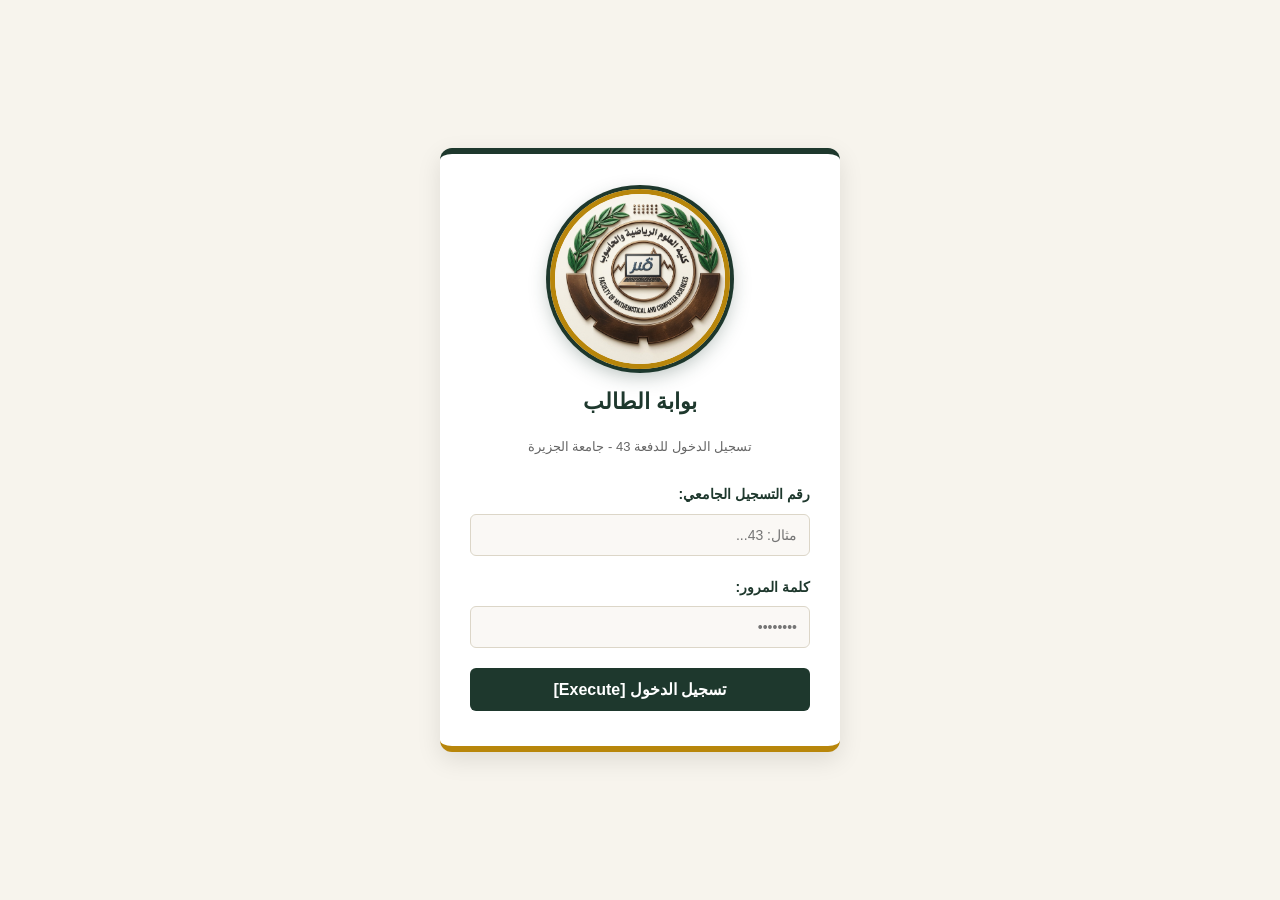
==== index.html @ b6f721bf "Rename login.html to index.html" ====
<!DOCTYPE html>
<html lang="ar" dir="rtl">

<head>
    <meta charset="UTF-8">
    <meta name="viewport" content="width=device-width, initial-scale=1.0">
    <title>بوابة الطالب - تسجيل الدخول</title>
    <link rel="stylesheet" href="css/style.css">

    <style>
        body.login-body {
            display: flex;
            justify-content: center;
            align-items: center;
            min-height: 100vh;
            background-color: #f7f4ed;
            margin: 0;
            padding: 15px;
        }

        .login-card {
            background: white;
            padding: 35px 30px;
            border-radius: 12px;
            box-shadow: 0 8px 24px rgba(0, 0, 0, 0.1);
            width: 100%;
            max-width: 400px;
            text-align: center;
            border-top: 6px solid #1e382d;
            border-bottom: 6px solid #b8860b;
        }

        /* تصحيح عرض الشعار لضمان ظهوره بشكل دائري وفخم */
        .login-logo {
            width: 100px;
            height: 100px;
            border-radius: 50%;
            object-fit: cover;
            border: 3px solid #b8860b;
            box-shadow: 0 4px 10px rgba(0, 0, 0, 0.15);
            margin-bottom: 15px;
            display: block;
            margin-left: auto;
            margin-right: auto;
        }

        .form-group {
            margin-bottom: 20px;
            text-align: right;
        }

        .form-group label {
            display: block;
            margin-bottom: 8px;
            font-weight: 600;
            color: #1e382d;
            font-size: 14px;
        }

        .form-group input {
            width: 100%;
            padding: 12px;
            border: 1px solid #dcd6c8;
            border-radius: 6px;
            box-sizing: border-box;
            font-size: 14px;
            background-color: #faf8f5;
            outline: none;
        }

        .form-group input:focus {
            border-color: #1e382d;
            background-color: #fff;
        }

        .login-btn {
            background-color: #1e382d;
            color: white;
            padding: 12px;
            border: none;
            border-radius: 6px;
            width: 100%;
            font-size: 16px;
            cursor: pointer;
            font-weight: bold;
            transition: background 0.3s;
        }

        .login-btn:hover {
            background-color: #2c4a3e;
        }
    </style>
</head>

<body class="login-body">

    <div class="login-card">
        <!-- شعار الكلية -->
        <img src="image/image.jpg" alt="شعار كلية العلوم الرياضية والحاسوب" class="login-logo" onerror="this.onerror=null; this.src='image.jpg';">
        
        <h2 style="color: #1e382d; margin-top: 5px; font-size: 22px;">بوابة الطالب</h2>
        <p style="color: #666; font-size: 13px; margin-bottom: 25px;">تسجيل الدخول للدفعة 43 - جامعة الجزيرة</p>

        <!-- نموذج تسجيل الدخول بدون onsubmit خارجي -->
        <form id="loginForm">
            <div class="form-group">
                <label for="reg_number">رقم التسجيل الجامعي:</label>
                <input type="text" id="reg_number" name="reg_number" placeholder="مثال: 43..." required autocomplete="off">
            </div>

            <div class="form-group">
                <label for="password">كلمة المرور:</label>
                <input type="password" id="password" name="password" placeholder="••••••••" required>
            </div>

            <button type="submit" class="login-btn">تسجيل الدخول [Execute]</button>
        </form>
    </div>

    <!-- تم نقل السكريبت هنا لنضمن تحميل عناصر الصفحة أولاً -->
    <script src="js/script.js"></script>
</body>

</html>
---- css/style.css ----
/* ================= إعدادات التجاوب والشاملة لكل الصفحات ================= */
* {
    box-sizing: border-box;
}

body {
    font-family: 'Cairo', 'Segoe UI', Tahoma, Geneva, Verdana, sans-serif;
    background-color: #f7f4ed;
    color: #333;
    margin: 0;
    padding: 0;
    direction: rtl;
    line-height: 1.6;
}

/* الهيدر المتجاوب الموحد لكل الصفحات */
header, .main-header {
    background-color: #1e382d;
    color: white;
    padding: 20px;
    text-align: center;
    position: relative;
    border-bottom: 4px solid #b8860b;
}

header h1, .main-header h1 {
    margin: 0 0 8px 0;
    font-size: 1.5rem;
}

header p, .main-header p {
    margin: 0;
    font-size: 0.9rem;
    opacity: 0.9;
}

/* الأزرار العلوية (إن وجدت في الهيدر) */
.header-buttons {
    position: absolute;
    top: 15px;
    right: 15px;
    left: 15px;
    display: flex;
    justify-content: space-between;
    align-items: center;
    gap: 8px;
}

/* المحتوى الرئيسي */
main {
    max-width: 1000px;
    margin: 20px auto;
    padding: 0 15px;
}

/* البطاقات الترحيبية والمعلوماتية في كل الصفحات */
.welcome-card, .content-card, .section-box {
    background: #fff;
    padding: 22px;
    border-radius: 14px;
    margin: 20px 0;
    box-shadow: 0 4px 15px rgba(0, 0, 0, 0.05);
    border: 1px solid rgba(184, 134, 11, 0.15);
}

.welcome-card h2, .content-card h2 {
    color: #1e382d;
    margin-top: 0;
}

/* ================= تنسيق الشعار (الصورة الدائرية البارزة) ================= */
.hero-logo-container {
    display: flex;
    justify-content: center;
    align-items: center;
    margin: 15px 0;
}

.college-logo-large, .login-logo, img[src*="image.jpg"] {
    width: 180px;
    height: 180px;
    border-radius: 50%;
    object-fit: cover;
    border: 5px solid #b8860b;
    box-shadow: 0 6px 20px rgba(30, 56, 45, 0.35), 0 0 0 4px #1e382d;
    transition: transform 0.3s ease, box-shadow 0.3s ease;
}

.college-logo-large:hover {
    transform: scale(1.04);
    box-shadow: 0 10px 25px rgba(184, 134, 11, 0.4), 0 0 0 4px #1e382d;
}

/* ================= محطة الإبداع والروابط السريعة (الصفحة الرئيسية) ================= */
.creative-hub {
    background: linear-gradient(135deg, #1e382d, #2c4a3e);
    color: #f7f4ed;
    padding: 30px;
    border-radius: 16px;
    box-shadow: 0 8px 24px rgba(0, 0, 0, 0.15);
    margin-top: 25px;
    text-align: center;
    border-bottom: 5px solid #b8860b;
    transition: transform 0.3s ease, box-shadow 0.3s ease;
}

.creative-hub:hover {
    transform: translateY(-4px);
    box-shadow: 0 12px 30px rgba(30, 56, 45, 0.25);
}

.creative-hub h3 {
    color: #d4af37;
    margin-top: 0;
    font-size: 22px;
    margin-bottom: 12px;
}

.quick-links-grid {
    display: grid;
    grid-template-columns: repeat(auto-fit, minmax(140px, 1fr));
    gap: 12px;
    margin-top: 20px;
}

.quick-link-btn {
    background: rgba(255, 255, 255, 0.1);
    color: #f7f4ed;
    padding: 12px;
    border-radius: 10px;
    text-decoration: none;
    font-weight: 600;
    font-size: 14px;
    border: 1px solid rgba(212, 175, 55, 0.3);
    transition: all 0.3s ease;
    display: block;
    text-align: center;
}

.quick-link-btn:hover {
    background: #b8860b;
    color: #fff;
    border-color: #b8860b;
    transform: scale(1.03);
}

.quick-link-btn:active {
    transform: scale(0.97);
}

/* زر تسجيل الخروج الخاص */
.logout-quick-btn {
    background: rgba(239, 68, 68, 0.2) !important;
    border-color: rgba(239, 68, 68, 0.5) !important;
}

.logout-quick-btn:hover {
    background: #ef4444 !important;
    border-color: #ef4444 !important;
}

/* ================= تنسيق الجداول (صفحة الجداول، المواد، الامتحانات) ================= */
table {
    width: 100%;
    border-collapse: collapse;
    background: #fff;
    border-radius: 10px;
    overflow: hidden;
    margin-top: 15px;
    box-shadow: 0 4px 12px rgba(0, 0, 0, 0.05);
}

table th {
    background-color: #1e382d;
    color: white;
    padding: 14px 15px;
    text-align: right;
    font-weight: 600;
}

table td {
    padding: 12px 15px;
    text-align: right;
    border-bottom: 1px solid #eee;
}

table tr:hover {
    background-color: #fcf9f2;
}

/* ================= النماذج وأزرار الإدخال (صفحة تسجيل الدخول والحساب) ================= */
.form-group, .input-group {
    margin-bottom: 15px;
}

input[type="text"], input[type="password"], input[type="email"], select, textarea {
    width: 100%;
    padding: 12px;
    border-radius: 8px;
    border: 1px solid #ccc;
    background-color: #fff;
    font-family: inherit;
    font-size: 14px;
    transition: border-color 0.3s;
}

input:focus, select:focus, textarea:focus {
    border-color: #1e382d;
    outline: none;
    box-shadow: 0 0 0 3px rgba(30, 56, 45, 0.15);
}

button, .btn {
    background-color: #1e382d;
    color: white;
    padding: 12px 20px;
    border: none;
    border-radius: 8px;
    font-weight: 600;
    cursor: pointer;
    transition: background-color 0.3s, transform 0.2s;
    width: 100%;
}

button:hover, .btn:hover {
    background-color: #2c4a3e;
    transform: translateY(-2px);
}

/* ================= الفوتر العام ================= */
footer {
    text-align: center;
    padding: 20px;
    color: #666;
    font-size: 13px;
    background-color: #f0ece1;
    border-top: 1px solid #e2dac9;
    margin-top: 40px;
}

/* ================= التجاوب مع شاشات الموبايل الصغيرة ================= */
@media (max-width: 768px) {
    header h1, .main-header h1 {
        font-size: 1.2rem;
    }

    header p, .main-header p {
        font-size: 0.8rem;
    }

    .college-logo-large, .login-logo, img[src*="image.jpg"] {
        width: 130px;
        height: 130px;
        border-width: 4px;
    }

    .quick-links-grid {
        grid-template-columns: 1fr;
    }

    table th, table td {
        padding: 10px 8px;
        font-size: 12.5px;
    }
}
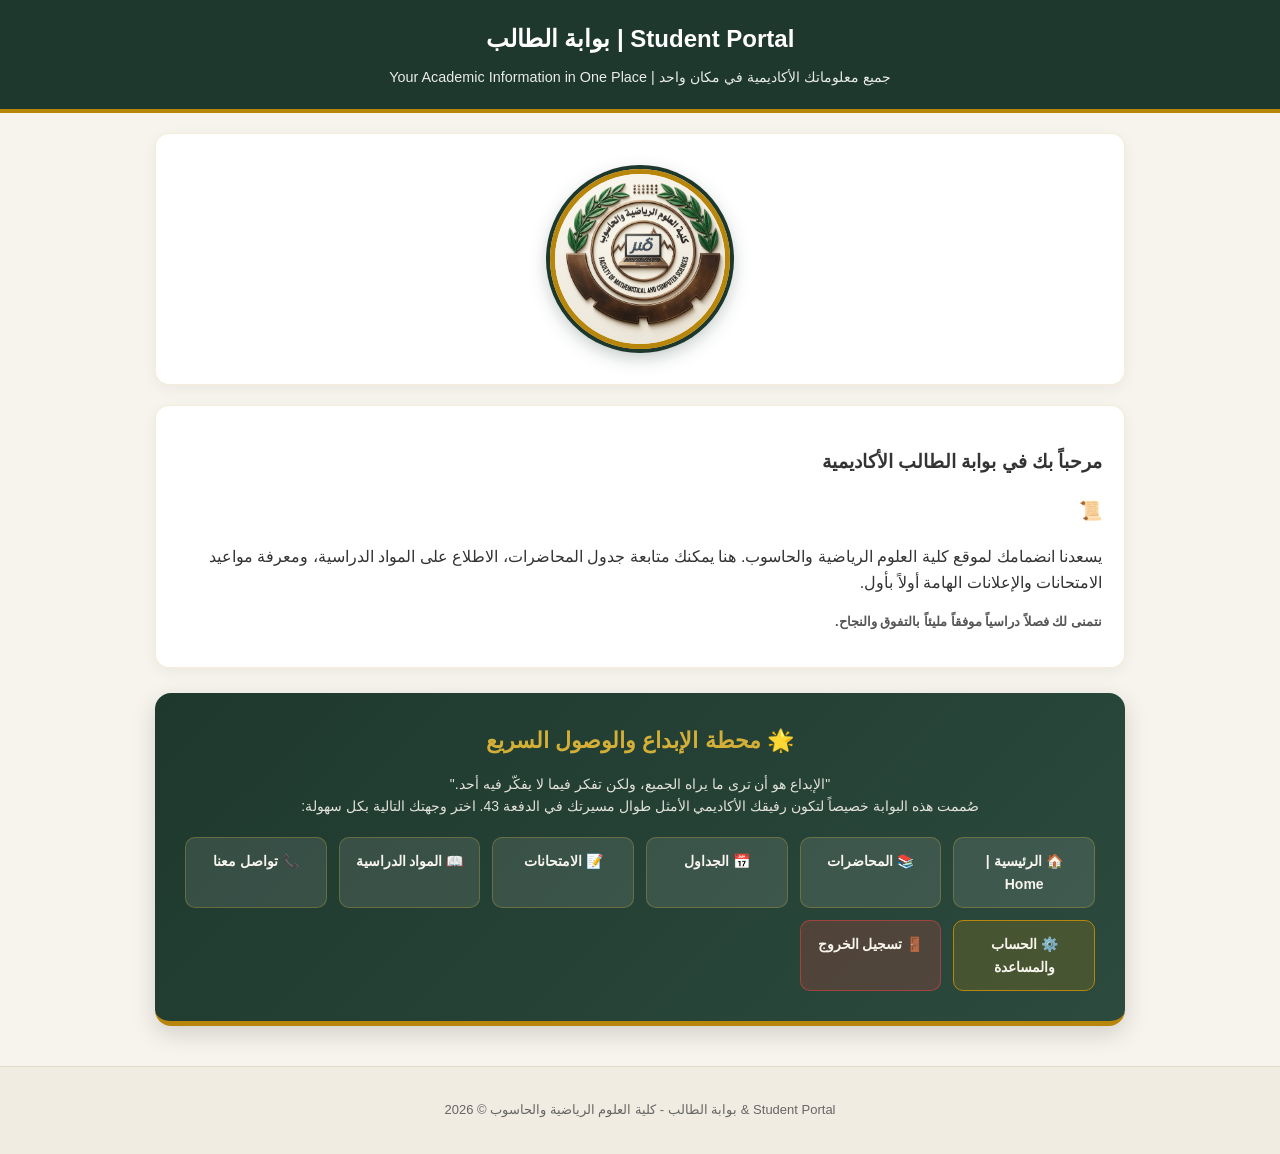
==== commit 729b8199: "Rename home.html to index.html" ====
--- a/index.html
+++ b/index.html
@@ -4,120 +4,72 @@
 <head>
     <meta charset="UTF-8">
     <meta name="viewport" content="width=device-width, initial-scale=1.0">
-    <title>بوابة الطالب - تسجيل الدخول</title>
+    <title>Student Portal - الرئيسية | Home</title>
+    
+    <!-- ربط ملف التنسيقات الخارجي بالطريقة الصحيحة -->
     <link rel="stylesheet" href="css/style.css">
-
-    <style>
-        body.login-body {
-            display: flex;
-            justify-content: center;
-            align-items: center;
-            min-height: 100vh;
-            background-color: #f7f4ed;
-            margin: 0;
-            padding: 15px;
-        }
-
-        .login-card {
-            background: white;
-            padding: 35px 30px;
-            border-radius: 12px;
-            box-shadow: 0 8px 24px rgba(0, 0, 0, 0.1);
-            width: 100%;
-            max-width: 400px;
-            text-align: center;
-            border-top: 6px solid #1e382d;
-            border-bottom: 6px solid #b8860b;
-        }
-
-        /* تصحيح عرض الشعار لضمان ظهوره بشكل دائري وفخم */
-        .login-logo {
-            width: 100px;
-            height: 100px;
-            border-radius: 50%;
-            object-fit: cover;
-            border: 3px solid #b8860b;
-            box-shadow: 0 4px 10px rgba(0, 0, 0, 0.15);
-            margin-bottom: 15px;
-            display: block;
-            margin-left: auto;
-            margin-right: auto;
-        }
-
-        .form-group {
-            margin-bottom: 20px;
-            text-align: right;
-        }
-
-        .form-group label {
-            display: block;
-            margin-bottom: 8px;
-            font-weight: 600;
-            color: #1e382d;
-            font-size: 14px;
-        }
-
-        .form-group input {
-            width: 100%;
-            padding: 12px;
-            border: 1px solid #dcd6c8;
-            border-radius: 6px;
-            box-sizing: border-box;
-            font-size: 14px;
-            background-color: #faf8f5;
-            outline: none;
-        }
-
-        .form-group input:focus {
-            border-color: #1e382d;
-            background-color: #fff;
-        }
-
-        .login-btn {
-            background-color: #1e382d;
-            color: white;
-            padding: 12px;
-            border: none;
-            border-radius: 6px;
-            width: 100%;
-            font-size: 16px;
-            cursor: pointer;
-            font-weight: bold;
-            transition: background 0.3s;
-        }
-
-        .login-btn:hover {
-            background-color: #2c4a3e;
-        }
-    </style>
 </head>
 
-<body class="login-body">
+<body>
 
-    <div class="login-card">
-        <!-- شعار الكلية -->
-        <img src="image/image.jpg" alt="شعار كلية العلوم الرياضية والحاسوب" class="login-logo" onerror="this.onerror=null; this.src='image.jpg';">
+    <!-- ================= HEADER ================= -->
+    <header>
+        <h1>Student Portal | بوابة الطالب</h1>
+        <p>جميع معلوماتك الأكاديمية في مكان واحد | Your Academic Information in One Place</p>
+    </header>
+
+    <!-- ================= MAIN CONTENT ================= -->
+    <main>
+        <!-- الشعار البارز مباشرة تحت عنوان البوابة -->
+        <div class="welcome-card" style="text-align: center; padding: 20px;">
+            <div class="hero-logo-container">
+                <img src="image/image.jpg" alt="شعار كلية العلوم الرياضية والحاسوب" class="college-logo-large">
+            </div>
+        </div>
+
+        <!-- الكلام الترحيبي والبطاقة قبل المحطة -->
+        <div class="welcome-card">
+            <h3>مرحباً بك في بوابة الطالب الأكاديمية </h3>
+                        <h3>    📜  </h3>
+                       
+            
+            <p>يسعدنا انضمامك لموقع كلية العلوم الرياضية والحاسوب. هنا يمكنك متابعة جدول المحاضرات، الاطلاع على المواد الدراسية، ومعرفة مواعيد الامتحانات والإعلانات الهامة أولاً بأول.</p>
+            <p style="color: #555; font-size: 13px; font-weight: bold;">نتمنى لك فصلاً دراسياً موفقاً مليئاً بالتفوق والنجاح.</p>
+        </div>
+
+        <!-- محطة الإلهام والوصول السريع الشاملة لجميع الأزرار بدون تكرار -->
+        <div class="creative-hub">
+            <h3>🌟 محطة الإبداع والوصول السريع</h3>
+            <p style="font-size: 14px; opacity: 0.9; line-height: 1.6;">
+                "الإبداع هو أن ترى ما يراه الجميع، ولكن تفكر فيما لا يفكّر فيه أحد." <br>
+                صُممت هذه البوابة خصيصاً لتكون رفيقك الأكاديمي الأمثل طوال مسيرتك في الدفعة 43. اختر وجهتك التالية بكل سهولة:
+            </p>
+            
+            <div class="quick-links-grid">
+                <a href="index.html" class="quick-link-btn">🏠 الرئيسية | Home</a>
+                <a href="lectures.html" class="quick-link-btn">📚 المحاضرات</a>
+                <a href="schedules.html" class="quick-link-btn">📅 الجداول</a>
+                <a href="exams.html" class="quick-link-btn">📝 الامتحانات</a>
+                <a href="subjects.html" class="quick-link-btn">📖 المواد الدراسية</a>
+                
+                <!-- زر تواصل معنا يوجه لصفحة الحساب وينزل مباشرة لقسم التواصل -->
+                <a href="account.html#contact-section" class="quick-link-btn">📞 تواصل معنا</a>
+                
+                <!-- زر الحساب والمساعدة يوجه لقسم المساعد الذكي -->
+                <a href="account.html#help-section" class="quick-link-btn" style="background: rgba(184, 134, 11, 0.2); border-color: #b8860b;">⚙️ الحساب والمساعدة</a>
+                
+                <a href="login.html" class="quick-link-btn logout-quick-btn">🚪 تسجيل الخروج</a>
+            </div>
+        </div>
         
-        <h2 style="color: #1e382d; margin-top: 5px; font-size: 22px;">بوابة الطالب</h2>
-        <p style="color: #666; font-size: 13px; margin-bottom: 25px;">تسجيل الدخول للدفعة 43 - جامعة الجزيرة</p>
+    </main>
 
-        <!-- نموذج تسجيل الدخول بدون onsubmit خارجي -->
-        <form id="loginForm">
-            <div class="form-group">
-                <label for="reg_number">رقم التسجيل الجامعي:</label>
-                <input type="text" id="reg_number" name="reg_number" placeholder="مثال: 43..." required autocomplete="off">
-            </div>
+    <!-- ================= FOOTER ================= -->
+    <footer>
+        <p>Student Portal & بوابة الطالب - كلية العلوم الرياضية والحاسوب © 2026</p>
+    </footer>
 
-            <div class="form-group">
-                <label for="password">كلمة المرور:</label>
-                <input type="password" id="password" name="password" placeholder="••••••••" required>
-            </div>
-
-            <button type="submit" class="login-btn">تسجيل الدخول [Execute]</button>
-        </form>
-    </div>
-
-    <!-- تم نقل السكريبت هنا لنضمن تحميل عناصر الصفحة أولاً -->
+    <!-- ربط ملف الجافاسكريبت داخل مجلد js -->
     <script src="js/script.js"></script>
 </body>
 
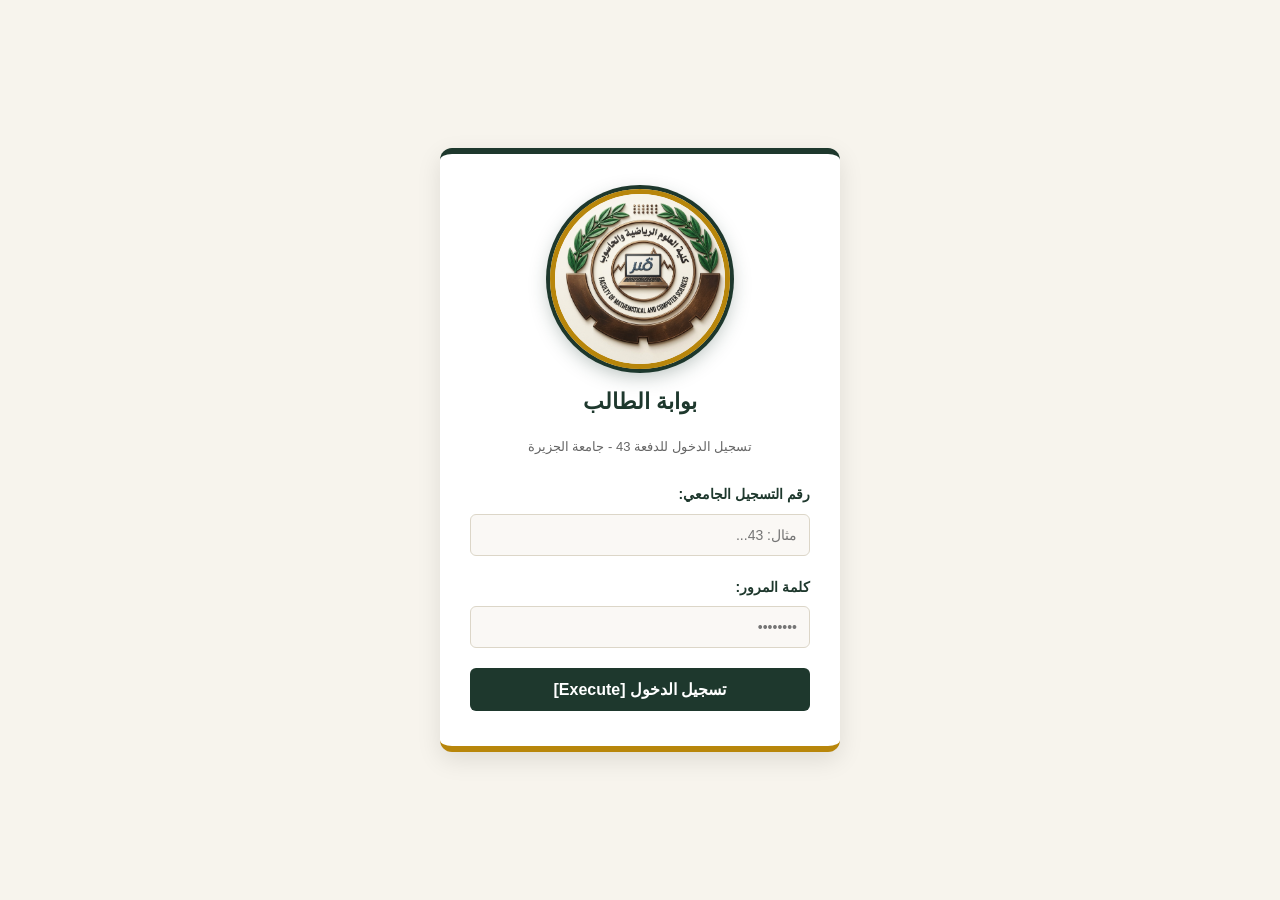
==== commit 97604c9d: "Update and rename login.html to index.html" ====
--- a/index.html
+++ b/index.html
@@ -4,73 +4,139 @@
 <head>
     <meta charset="UTF-8">
     <meta name="viewport" content="width=device-width, initial-scale=1.0">
-    <title>Student Portal - الرئيسية | Home</title>
-    
-    <!-- ربط ملف التنسيقات الخارجي بالطريقة الصحيحة -->
+    <title>بوابة الطالب - تسجيل الدخول</title>
     <link rel="stylesheet" href="css/style.css">
+
+    <style>
+        body.login-body {
+            display: flex;
+            justify-content: center;
+            align-items: center;
+            min-height: 100vh;
+            background-color: #f7f4ed;
+            margin: 0;
+            padding: 15px;
+        }
+
+        .login-card {
+            background: white;
+            padding: 35px 30px;
+            border-radius: 12px;
+            box-shadow: 0 8px 24px rgba(0, 0, 0, 0.1);
+            width: 100%;
+            max-width: 400px;
+            text-align: center;
+            border-top: 6px solid #1e382d;
+            border-bottom: 6px solid #b8860b;
+        }
+
+        /* تصحيح عرض الشعار لضمان ظهوره بشكل دائري وفخم */
+        .login-logo {
+            width: 100px;
+            height: 100px;
+            border-radius: 50%;
+            object-fit: cover;
+            border: 3px solid #b8860b;
+            box-shadow: 0 4px 10px rgba(0, 0, 0, 0.15);
+            margin-bottom: 15px;
+            display: block;
+            margin-left: auto;
+            margin-right: auto;
+        }
+
+        .form-group {
+            margin-bottom: 20px;
+            text-align: right;
+        }
+
+        .form-group label {
+            display: block;
+            margin-bottom: 8px;
+            font-weight: 600;
+            color: #1e382d;
+            font-size: 14px;
+        }
+
+        .form-group input {
+            width: 100%;
+            padding: 12px;
+            border: 1px solid #dcd6c8;
+            border-radius: 6px;
+            box-sizing: border-box;
+            font-size: 14px;
+            background-color: #faf8f5;
+            outline: none;
+        }
+
+        .form-group input:focus {
+            border-color: #1e382d;
+            background-color: #fff;
+        }
+
+        .login-btn {
+            background-color: #1e382d;
+            color: white;
+            padding: 12px;
+            border: none;
+            border-radius: 6px;
+            width: 100%;
+            font-size: 16px;
+            cursor: pointer;
+            font-weight: bold;
+            transition: background 0.3s;
+        }
+
+        .login-btn:hover {
+            background-color: #2c4a3e;
+        }
+    </style>
 </head>
 
-<body>
+<body class="login-body">
 
-    <!-- ================= HEADER ================= -->
-    <header>
-        <h1>Student Portal | بوابة الطالب</h1>
-        <p>جميع معلوماتك الأكاديمية في مكان واحد | Your Academic Information in One Place</p>
-    </header>
+    <div class="login-card">
+        <!-- شعار الكلية -->
+        <img src="image/image.jpg" alt="شعار كلية العلوم الرياضية والحاسوب" class="login-logo" onerror="this.onerror=null; this.src='image.jpg';">
+        
+        <h2 style="color: #1e382d; margin-top: 5px; font-size: 22px;">بوابة الطالب</h2>
+        <p style="color: #666; font-size: 13px; margin-bottom: 25px;">تسجيل الدخول للدفعة 43 - جامعة الجزيرة</p>
 
-    <!-- ================= MAIN CONTENT ================= -->
-    <main>
-        <!-- الشعار البارز مباشرة تحت عنوان البوابة -->
-        <div class="welcome-card" style="text-align: center; padding: 20px;">
-            <div class="hero-logo-container">
-                <img src="image/image.jpg" alt="شعار كلية العلوم الرياضية والحاسوب" class="college-logo-large">
+        <!-- نموذج تسجيل الدخول -->
+        <form id="loginForm">
+            <div class="form-group">
+                <label for="reg_number">رقم التسجيل الجامعي:</label>
+                <input type="text" id="reg_number" name="reg_number" placeholder="مثال: 43..." required autocomplete="off">
             </div>
-        </div>
 
-        <!-- الكلام الترحيبي والبطاقة قبل المحطة -->
-        <div class="welcome-card">
-            <h3>مرحباً بك في بوابة الطالب الأكاديمية </h3>
-                        <h3>    📜  </h3>
-                       
+            <div class="form-group">
+                <label for="password">كلمة المرور:</label>
+                <input type="password" id="password" name="password" placeholder="••••••••" required>
+            </div>
+
+            <button type="submit" class="login-btn">تسجيل الدخول [Execute]</button>
+        </form>
+    </div>
+
+    <!-- كود الجافاسكريبت لضمان فتح هذه الصفحة أولاً، ثم الانتقال لـ home.html بعد التسجيل -->
+    <script>
+        document.getElementById("loginForm").addEventListener("submit", function(event) {
+            event.preventDefault(); // منع إعادة التحميل
             
-            <p>يسعدنا انضمامك لموقع كلية العلوم الرياضية والحاسوب. هنا يمكنك متابعة جدول المحاضرات، الاطلاع على المواد الدراسية، ومعرفة مواعيد الامتحانات والإعلانات الهامة أولاً بأول.</p>
-            <p style="color: #555; font-size: 13px; font-weight: bold;">نتمنى لك فصلاً دراسياً موفقاً مليئاً بالتفوق والنجاح.</p>
-        </div>
+            const regNumber = document.getElementById("reg_number").value.trim();
+            const password = document.getElementById("password").value.trim();
 
-        <!-- محطة الإلهام والوصول السريع الشاملة لجميع الأزرار بدون تكرار -->
-        <div class="creative-hub">
-            <h3>🌟 محطة الإبداع والوصول السريع</h3>
-            <p style="font-size: 14px; opacity: 0.9; line-height: 1.6;">
-                "الإبداع هو أن ترى ما يراه الجميع، ولكن تفكر فيما لا يفكّر فيه أحد." <br>
-                صُممت هذه البوابة خصيصاً لتكون رفيقك الأكاديمي الأمثل طوال مسيرتك في الدفعة 43. اختر وجهتك التالية بكل سهولة:
-            </p>
-            
-            <div class="quick-links-grid">
-                <a href="index.html" class="quick-link-btn">🏠 الرئيسية | Home</a>
-                <a href="lectures.html" class="quick-link-btn">📚 المحاضرات</a>
-                <a href="schedules.html" class="quick-link-btn">📅 الجداول</a>
-                <a href="exams.html" class="quick-link-btn">📝 الامتحانات</a>
-                <a href="subjects.html" class="quick-link-btn">📖 المواد الدراسية</a>
-                
-                <!-- زر تواصل معنا يوجه لصفحة الحساب وينزل مباشرة لقسم التواصل -->
-                <a href="account.html#contact-section" class="quick-link-btn">📞 تواصل معنا</a>
-                
-                <!-- زر الحساب والمساعدة يوجه لقسم المساعد الذكي -->
-                <a href="account.html#help-section" class="quick-link-btn" style="background: rgba(184, 134, 11, 0.2); border-color: #b8860b;">⚙️ الحساب والمساعدة</a>
-                
-                <a href="login.html" class="quick-link-btn logout-quick-btn">🚪 تسجيل الخروج</a>
-            </div>
-        </div>
-        
-    </main>
+            if (regNumber === "" || password === "") {
+                alert("الرجاء إدخال البيانات كاملة!");
+                return;
+            }
 
-    <!-- ================= FOOTER ================= -->
-    <footer>
-        <p>Student Portal & بوابة الطالب - كلية العلوم الرياضية والحاسوب © 2026</p>
-    </footer>
+            // حفظ الحالة والانتقال لصفحة الرئيسية
+            localStorage.setItem("isLoggedIn", "true");
+            localStorage.setItem("studentReg", regNumber);
 
-    <!-- ربط ملف الجافاسكريبت داخل مجلد js -->
-    <script src="js/script.js"></script>
+            window.location.href = "home.html";
+        });
+    </script>
 </body>
 
 </html>
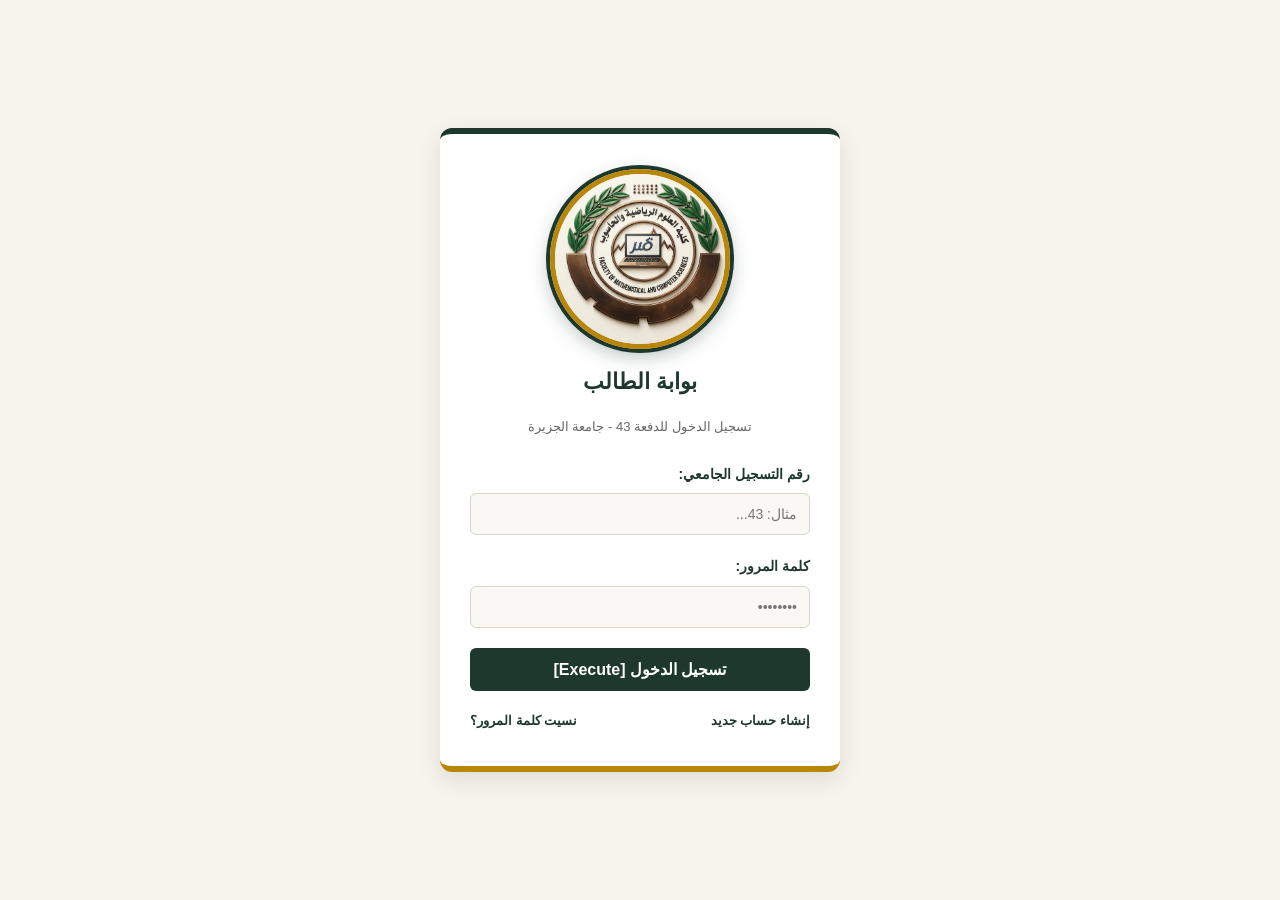
==== commit 6159a08e: "Update index.html" ====
--- a/index.html
+++ b/index.html
@@ -89,13 +89,33 @@
         .login-btn:hover {
             background-color: #2c4a3e;
         }
+
+        /* تنسيق روابط إضافية (إنشاء حساب / نسيت كلمة المرور) بأناقة متوافقة */
+        .extra-links {
+            margin-top: 20px;
+            display: flex;
+            justify-content: space-between;
+            font-size: 13px;
+        }
+
+        .extra-links a {
+            color: #1e382d;
+            text-decoration: none;
+            font-weight: 600;
+            transition: color 0.3s;
+        }
+
+        .extra-links a:hover {
+            color: #b8860b;
+            text-decoration: underline;
+        }
     </style>
 </head>
 
 <body class="login-body">
 
     <div class="login-card">
-        <!-- شعار الكلية -->
+        <!-- شعار الكلية الدائري الفخم -->
         <img src="image/image.jpg" alt="شعار كلية العلوم الرياضية والحاسوب" class="login-logo" onerror="this.onerror=null; this.src='image.jpg';">
         
         <h2 style="color: #1e382d; margin-top: 5px; font-size: 22px;">بوابة الطالب</h2>
@@ -115,12 +135,18 @@
 
             <button type="submit" class="login-btn">تسجيل الدخول [Execute]</button>
         </form>
+
+        <!-- روابط إضافية لإنشاء حساب واستعادة كلمة المرور -->
+        <div class="extra-links">
+            <a href="register.php">إنشاء حساب جديد</a>
+            <a href="forgot-password.php">نسيت كلمة المرور؟</a>
+        </div>
     </div>
 
-    <!-- كود الجافاسكريبت لضمان فتح هذه الصفحة أولاً، ثم الانتقال لـ home.html بعد التسجيل -->
+    <!-- كود الجافاسكريبت للانتقال السلس وتخزين بيانات الجلسة المؤقتة لحين اكتمال الـ Backend -->
     <script>
         document.getElementById("loginForm").addEventListener("submit", function(event) {
-            event.preventDefault(); // منع إعادة التحميل
+            event.preventDefault(); // منع إعادة التحميل العشوائي
             
             const regNumber = document.getElementById("reg_number").value.trim();
             const password = document.getElementById("password").value.trim();
@@ -130,10 +156,11 @@
                 return;
             }
 
-            // حفظ الحالة والانتقال لصفحة الرئيسية
+            // حفظ حالة الدخول ورقم التسجيل لاستخدامه في عرض اسم الطالب والترحيب به لاحقاً
             localStorage.setItem("isLoggedIn", "true");
             localStorage.setItem("studentReg", regNumber);
 
+            // الانتقال المباشر للصفحة الرئيسية
             window.location.href = "home.html";
         });
     </script>
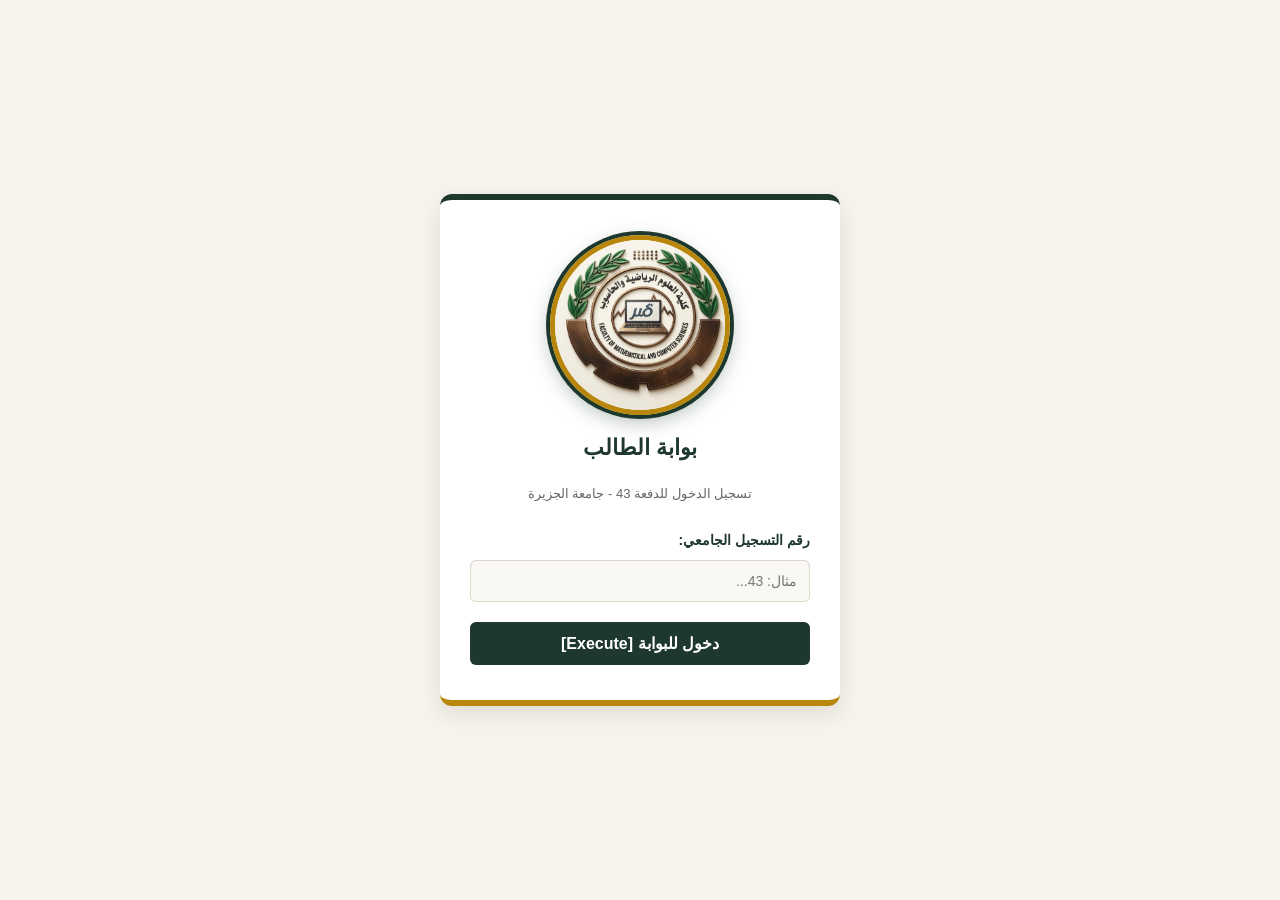
==== commit d04eef65: "Update index.html" ====
--- a/index.html
+++ b/index.html
@@ -4,7 +4,7 @@
 <head>
     <meta charset="UTF-8">
     <meta name="viewport" content="width=device-width, initial-scale=1.0">
-    <title>بوابة الطالب - تسجيل الدخول</title>
+    <title>بوابة الطالب - الدفعة 43</title>
     <link rel="stylesheet" href="css/style.css">
 
     <style>
@@ -89,80 +89,51 @@
         .login-btn:hover {
             background-color: #2c4a3e;
         }
-
-        /* تنسيق روابط إضافية (إنشاء حساب / نسيت كلمة المرور) بأناقة متوافقة */
-        .extra-links {
-            margin-top: 20px;
-            display: flex;
-            justify-content: space-between;
-            font-size: 13px;
-        }
-
-        .extra-links a {
-            color: #1e382d;
-            text-decoration: none;
-            font-weight: 600;
-            transition: color 0.3s;
-        }
-
-        .extra-links a:hover {
-            color: #b8860b;
-            text-decoration: underline;
-        }
     </style>
 </head>
 
 <body class="login-body">
 
     <div class="login-card">
-        <!-- شعار الكلية الدائري الفخم -->
+        <!-- شعار الكلية الدائري الثابت -->
         <img src="image/image.jpg" alt="شعار كلية العلوم الرياضية والحاسوب" class="login-logo" onerror="this.onerror=null; this.src='image.jpg';">
-        
+
         <h2 style="color: #1e382d; margin-top: 5px; font-size: 22px;">بوابة الطالب</h2>
         <p style="color: #666; font-size: 13px; margin-bottom: 25px;">تسجيل الدخول للدفعة 43 - جامعة الجزيرة</p>
 
-        <!-- نموذج تسجيل الدخول -->
+        <!-- نموذج تسجيل الدخول برقم التسجيل فقط -->
         <form id="loginForm">
             <div class="form-group">
                 <label for="reg_number">رقم التسجيل الجامعي:</label>
                 <input type="text" id="reg_number" name="reg_number" placeholder="مثال: 43..." required autocomplete="off">
             </div>
 
-            <div class="form-group">
-                <label for="password">كلمة المرور:</label>
-                <input type="password" id="password" name="password" placeholder="••••••••" required>
-            </div>
-
-            <button type="submit" class="login-btn">تسجيل الدخول [Execute]</button>
+            <button type="submit" class="login-btn">دخول للبوابة [Execute]</button>
         </form>
-
-        <!-- روابط إضافية لإنشاء حساب واستعادة كلمة المرور -->
-        <div class="extra-links">
-            <a href="register.php">إنشاء حساب جديد</a>
-            <a href="forgot-password.php">نسيت كلمة المرور؟</a>
-        </div>
     </div>
 
-    <!-- كود الجافاسكريبت للانتقال السلس وتخزين بيانات الجلسة المؤقتة لحين اكتمال الـ Backend -->
+    <!-- كود الجافاسكريبت البسيط لتسجيل الدخول -->
     <script>
-        document.getElementById("loginForm").addEventListener("submit", function(event) {
-            event.preventDefault(); // منع إعادة التحميل العشوائي
-            
-            const regNumber = document.getElementById("reg_number").value.trim();
-            const password = document.getElementById("password").value.trim();
+        const loginForm = document.getElementById("loginForm");
+        if (loginForm) {
+            loginForm.addEventListener("submit", function(event) {
+                event.preventDefault();
+                
+                const regNumber = document.getElementById("reg_number").value.trim();
 
-            if (regNumber === "" || password === "") {
-                alert("الرجاء إدخال البيانات كاملة!");
-                return;
-            }
+                if (regNumber === "") {
+                    alert("الرجاء إدخال رقم التسجيل الجامعي!");
+                    return;
+                }
 
-            // حفظ حالة الدخول ورقم التسجيل لاستخدامه في عرض اسم الطالب والترحيب به لاحقاً
-            localStorage.setItem("isLoggedIn", "true");
-            localStorage.setItem("studentReg", regNumber);
+                // تخزين حالة الدخول ورقم التسجيل للترحيب به في الصفحة الرئيسية
+                localStorage.setItem("isLoggedIn", "true");
+                localStorage.setItem("studentReg", regNumber);
 
-            // الانتقال المباشر للصفحة الرئيسية
-            window.location.href = "home.html";
-        });
+                // الانتقال الفوري للرئيسية بدون أي أخطاء 404
+                window.location.href = "home.html";
+            });
+        }
     </script>
 </body>
 
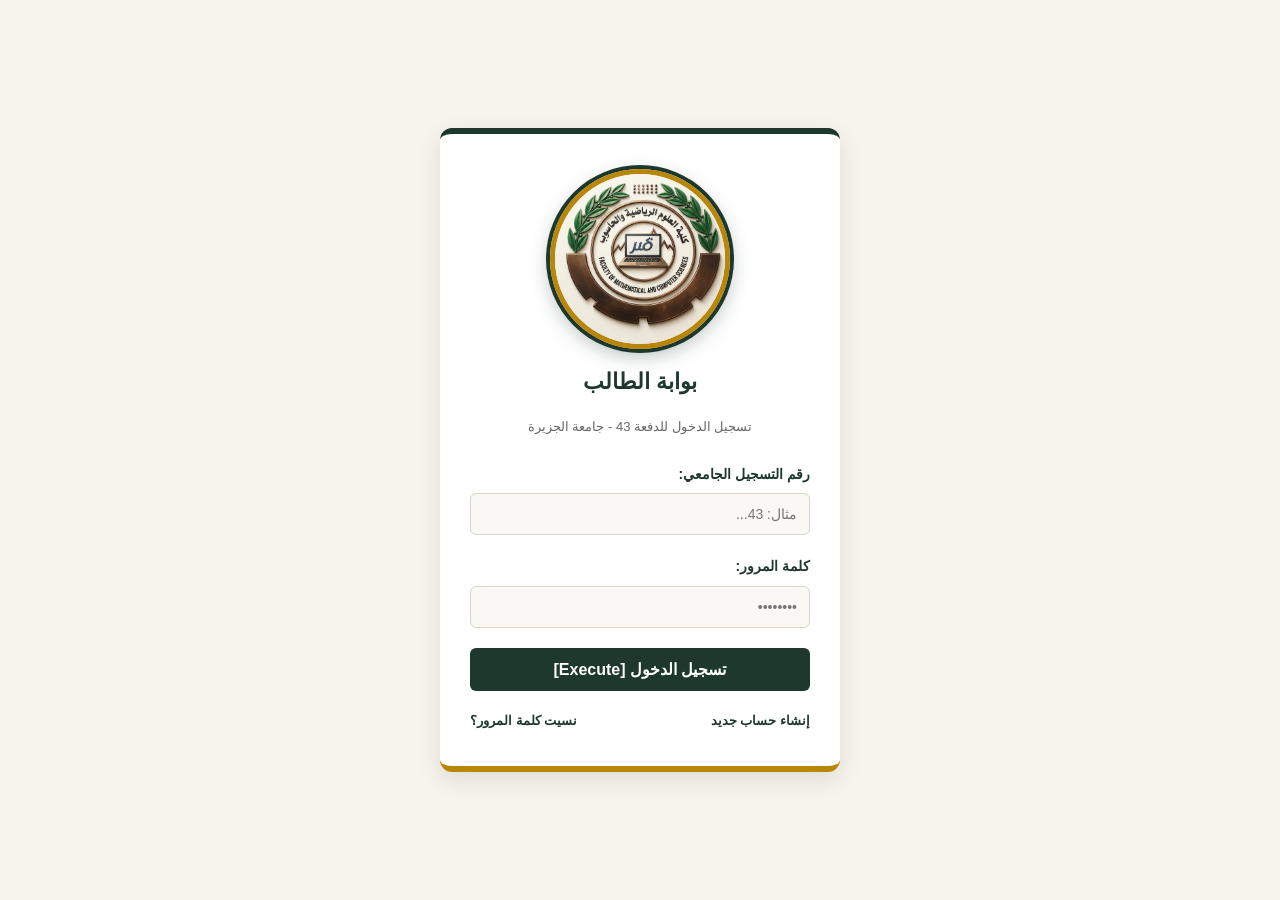
==== commit 6ab7616e: "Update index.html" ====
--- a/index.html
+++ b/index.html
@@ -89,6 +89,35 @@
         .login-btn:hover {
             background-color: #2c4a3e;
         }
+
+        .extra-links {
+            margin-top: 20px;
+            display: flex;
+            justify-content: space-between;
+            font-size: 13px;
+        }
+
+        .extra-links a {
+            color: #1e382d;
+            text-decoration: none;
+            font-weight: 600;
+            cursor: pointer;
+            transition: color 0.3s;
+        }
+
+        .extra-links a:hover {
+            color: #b8860b;
+            text-decoration: underline;
+        }
+
+        /* تنسيق الأقسام للتبديل الفوري بدون صفحات خارجية */
+        .form-section {
+            display: none;
+        }
+
+        .form-section.active {
+            display: block;
+        }
     </style>
 </head>
 
@@ -98,40 +127,141 @@
         <!-- شعار الكلية الدائري الثابت -->
         <img src="image/image.jpg" alt="شعار كلية العلوم الرياضية والحاسوب" class="login-logo" onerror="this.onerror=null; this.src='image.jpg';">
 
-        <h2 style="color: #1e382d; margin-top: 5px; font-size: 22px;">بوابة الطالب</h2>
-        <p style="color: #666; font-size: 13px; margin-bottom: 25px;">تسجيل الدخول للدفعة 43 - جامعة الجزيرة</p>
-
-        <!-- نموذج تسجيل الدخول برقم التسجيل فقط -->
-        <form id="loginForm">
-            <div class="form-group">
-                <label for="reg_number">رقم التسجيل الجامعي:</label>
-                <input type="text" id="reg_number" name="reg_number" placeholder="مثال: 43..." required autocomplete="off">
+        <!-- ================= 1. واجهة تسجيل الدخول ================= -->
+        <div id="loginSection" class="form-section active">
+            <h2 style="color: #1e382d; margin-top: 5px; font-size: 22px;">بوابة الطالب</h2>
+            <p style="color: #666; font-size: 13px; margin-bottom: 25px;">تسجيل الدخول للدفعة 43 - جامعة الجزيرة</p>
+
+            <form id="loginForm">
+                <div class="form-group">
+                    <label for="reg_number">رقم التسجيل الجامعي:</label>
+                    <input type="text" id="reg_number" name="reg_number" placeholder="مثال: 43..." required autocomplete="off">
+                </div>
+
+                <div class="form-group">
+                    <label for="password">كلمة المرور:</label>
+                    <input type="password" id="password" name="password" placeholder="••••••••" required>
+                </div>
+
+                <button type="submit" class="login-btn">تسجيل الدخول [Execute]</button>
+            </form>
+
+            <div class="extra-links">
+                <a onclick="switchSection('registerSection')">إنشاء حساب جديد</a>
+                <a onclick="switchSection('forgotSection')">نسيت كلمة المرور؟</a>
             </div>
-
-            <button type="submit" class="login-btn">دخول للبوابة [Execute]</button>
-        </form>
+        </div>
+
+
+        <!-- ================= 2. واجهة إنشاء حساب جديد ================= -->
+        <div id="registerSection" class="form-section">
+            <h2 style="color: #1e382d; margin-top: 5px; font-size: 22px;">إنشاء حساب جديد</h2>
+            <p style="color: #666; font-size: 13px; margin-bottom: 20px;">تسجيل طالب جديد - الدفعة 43</p>
+
+            <form id="registerForm">
+                <div class="form-group">
+                    <label for="fullname">الاسم الكامل:</label>
+                    <input type="text" id="fullname" placeholder="أدخل اسمك الثلاثي..." required autocomplete="off">
+                </div>
+
+                <div class="form-group">
+                    <label for="reg_new">رقم التسجيل الجامعي:</label>
+                    <input type="text" id="reg_new" placeholder="مثال: 43..." required>
+                </div>
+
+                <div class="form-group">
+                    <label for="pass_new">كلمة المرور:</label>
+                    <input type="password" id="pass_new" placeholder="••••••••" required>
+                </div>
+
+                <button type="submit" class="login-btn">إنشاء الحساب</button>
+            </form>
+
+            <div class="extra-links" style="justify-content: center; margin-top: 15px;">
+                <a onclick="switchSection('loginSection')">← العودة لتسجيل الدخول</a>
+            </div>
+        </div>
+
+
+        <!-- ================= 3. واجهة استعادة كلمة المرور ================= -->
+        <div id="forgotSection" class="form-section">
+            <h2 style="color: #1e382d; margin-top: 5px; font-size: 20px;">استعادة كلمة المرور</h2>
+            <p style="color: #666; font-size: 13px; margin-bottom: 20px;">أدخل رقم التسجيل لإرسال تعليمات إعادة التعيين</p>
+
+            <form id="forgotForm">
+                <div class="form-group">
+                    <label for="reset_reg">رقم التسجيل الجامعي:</label>
+                    <input type="text" id="reset_reg" placeholder="مثال: 43..." required autocomplete="off">
+                </div>
+
+                <button type="submit" class="login-btn">إرسال طلب الاستعادة</button>
+            </form>
+
+            <div class="extra-links" style="justify-content: center; margin-top: 15px;">
+                <a onclick="switchSection('loginSection')">← العودة لتسجيل الدخول</a>
+            </div>
+        </div>
+
     </div>
 
-    <!-- كود الجافاسكريبت البسيط لتسجيل الدخول -->
+    <!-- كود الجافاسكريبت للتحكم بالتبديل الفوري وحفظ البيانات والترحيب -->
     <script>
+        // دالة التبديل السلس بين الواجهات في نفس الملف بدون أخطاء 404
+        function switchSection(sectionId) {
+            document.querySelectorAll('.form-section').forEach(section => {
+                section.classList.remove('active');
+            });
+            document.getElementById(sectionId).classList.add('active');
+        }
+
+        // معالجة نموذج تسجيل الدخول
         const loginForm = document.getElementById("loginForm");
         if (loginForm) {
             loginForm.addEventListener("submit", function(event) {
                 event.preventDefault();
                 
                 const regNumber = document.getElementById("reg_number").value.trim();
-
-                if (regNumber === "") {
-                    alert("الرجاء إدخال رقم التسجيل الجامعي!");
+                const password = document.getElementById("password").value.trim();
+
+                if (regNumber === "" || password === "") {
+                    alert("الرجاء إدخال البيانات كاملة!");
                     return;
                 }
 
-                // تخزين حالة الدخول ورقم التسجيل للترحيب به في الصفحة الرئيسية
                 localStorage.setItem("isLoggedIn", "true");
                 localStorage.setItem("studentReg", regNumber);
 
-                // الانتقال الفوري للرئيسية بدون أي أخطاء 404
                 window.location.href = "home.html";
+            });
+        }
+
+        // معالجة إنشاء الحساب مع رسالة ترحيبية وتشجيعية مخصصة باسم الطالبة
+        const registerForm = document.getElementById("registerForm");
+        if (registerForm) {
+            registerForm.addEventListener("submit", function(event) {
+                event.preventDefault();
+                const fullname = document.getElementById("fullname").value.trim();
+                const regNew = document.getElementById("reg_new").value.trim();
+
+                if (fullname && regNew) {
+                    // حفظ الاسم محلياً لعرضه في البوابة لاحقاً
+                    localStorage.setItem("studentName", fullname);
+                    
+                    alert(`🌟 أهلاً بكِ يا مهندسة "${fullname}" في بوابة الدفعة 43!\n\n✨ تم إنشاء حسابك بنجاح برقم التسجيل (${regNew}). واصلي الإبداع، فأساس البرمجيات هو الصبر والنجاح! يمكنك تسجيل الدخول الآن.`);
+                    
+                    // العودة لتسجيل الدخول تلقائياً
+                    switchSection('loginSection');
+                }
+            });
+        }
+
+        // معالجة استعادة كلمة المرور
+        const forgotForm = document.getElementById("forgotForm");
+        if (forgotForm) {
+            forgotForm.addEventListener("submit", function(event) {
+                event.preventDefault();
+                alert("🔒 تم إرسال تعليمات استعادة كلمة المرور بنجاح إلى بريدك الجامعي!");
+                switchSection('loginSection');
             });
         }
     </script>
